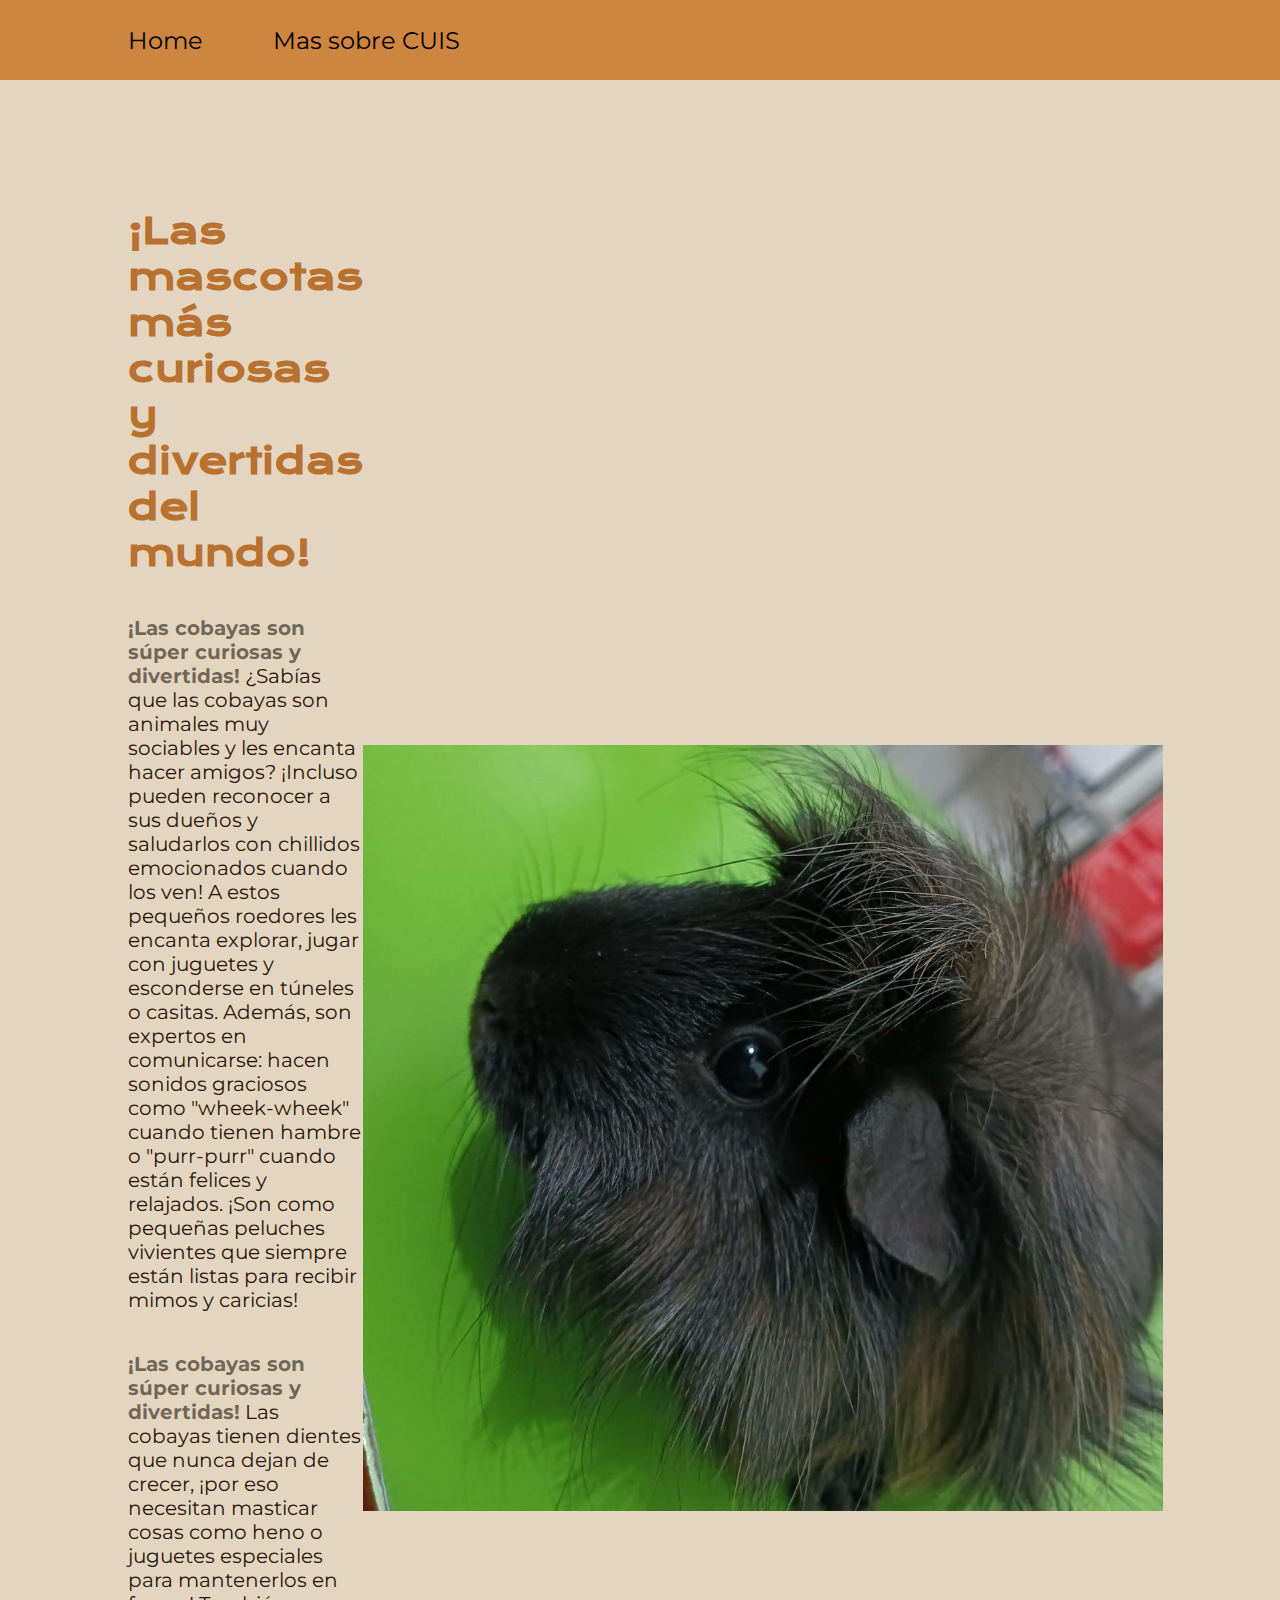
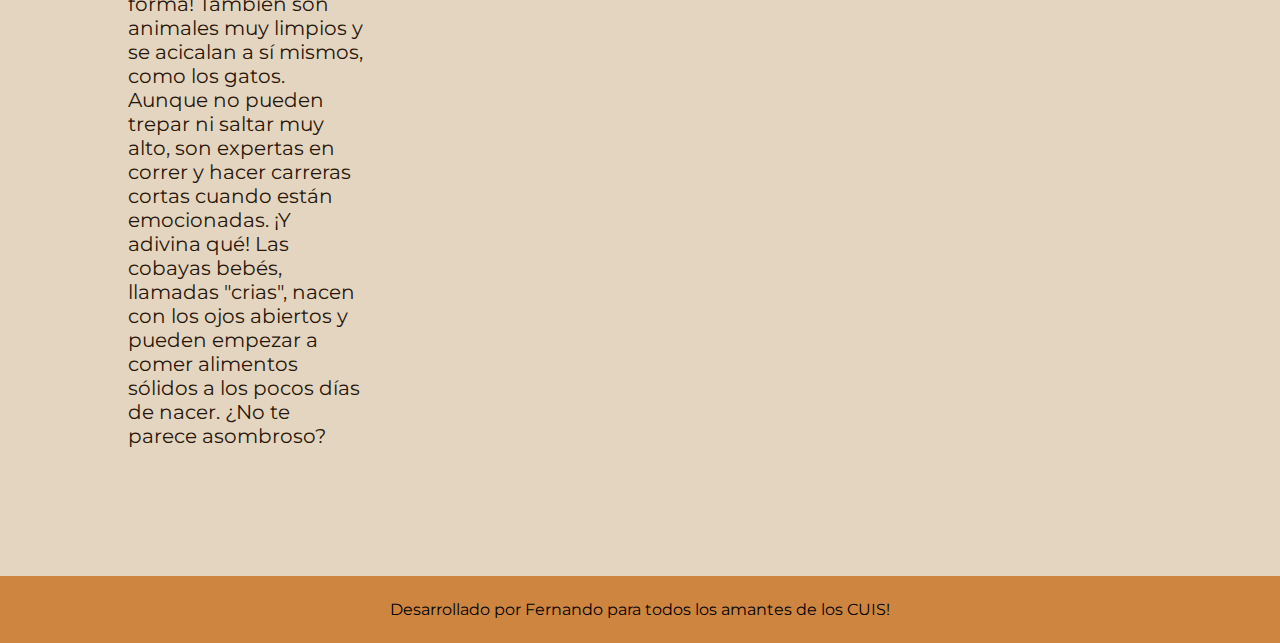
==== mascuis.html @ 3b3f099b "se actuajiza" ====
<!DOCTYPE html>
<html lang="es-MX">
<head>
    <meta charset="UTF-8">
    <meta name="viewport" content="width=device-width, initial-scale=1.0">
    <title>Mas sobre los CUIS</title>
    <link rel="stylesheet" href="./styles/style.css">
</head>
<body>
    <header class="Header">
        <nav class="Header__menu">
            <a class="Header__menu__link" href="index.html"> Home </a>
            <a class="Header__menu__link" href="mascuis.html"> Mas sobre CUIS </a>
                  
        </nav>
    </header>
    <main class="Contenedor">

        <section class="Contenedor__info">
       
            <h1 class="Contenedor__info__titulo"><strong class="Titulo">¡Las mascotas más curiosas y divertidas del mundo!</strong> </h1>
       
            <p class="Contenedor__info__texto"> <strong class="Parrafo1">
                ¡Las cobayas son súper curiosas y divertidas!</strong>
                ¿Sabías que las cobayas son animales muy sociables y les encanta hacer amigos?
                 ¡Incluso pueden reconocer a sus dueños y saludarlos con chillidos emocionados cuando los ven!
                  A estos pequeños roedores les encanta explorar, jugar con juguetes y esconderse en túneles o casitas. 
                  Además, son expertos en comunicarse: hacen sonidos graciosos como "wheek-wheek" cuando tienen hambre o "purr-purr" cuando están felices y relajados.
                   ¡Son como pequeñas peluches vivientes que siempre están listas para recibir mimos y caricias!
            </p>

            <p class="Contenedor__info__texto"> <strong class="Parrafo1">
                ¡Las cobayas son súper curiosas y divertidas!</strong>
                Las cobayas tienen dientes que nunca dejan de crecer, ¡por eso necesitan masticar cosas como heno o juguetes especiales para mantenerlos en forma! 
                También son animales muy limpios y se acicalan a sí mismos, como los gatos. 
                Aunque no pueden trepar ni saltar muy alto, son expertas en correr y hacer carreras cortas cuando están emocionadas.
                 ¡Y adivina qué! Las cobayas bebés, llamadas "crias", nacen con los ojos abiertos y pueden empezar a comer alimentos sólidos a los pocos días de nacer.
                  ¿No te parece asombroso?    
            </p>
        </section>
        <img src="./imagenesnousadas/APA.jpeg" style="width: 800px; height: auto;">
    </main>
    <footer class="Footer">
        <p>Desarrollado por Fernando para todos los amantes de los CUIS!</p>
    </footer>
</body>
</html>
---- styles/style.css ----
@import url('https://fonts.googleapis.com/css2?family=Krona+One&family=Montserrat:ital,wght@0,100..900;1,100..900&display=swap');

* {
    margin: 0;
    padding: 0;
}


body {
    background-color:rgb(228, 213, 193);
    color:rgb(170, 108, 50);
    box-sizing: border-box;
}

.Header {
    background-color: peru;      
    padding: 2% 0% 2% 10%; 
    
}

.Header__menu {
    display: flex;
    gap: 70px;
    align-items: center;

}

.Header__menu__link {
    color: black;
    font-family: "Montserrat", sans-serif;
    font-size: 24px;
    font-weight: 600px;
    display: flex;
    justify-content: space-between;
    text-decoration: none;
}

.Titulo {
    color:rgb(184, 113, 46)
    
}

.Parrafo1 {
    color:rgba(37, 29, 13, 0.61)
}

.Contenedor {
    display: flex;
    align-items: center;
    margin: 10%;
    justify-content: space-between;
}

.Contenedor__info {
    width: 615px;
    display: flex;
    flex-direction: column;
    gap: 40px;
}

.Contenedor__info__titulo {
    font-size: 36px;
    font-family: "Krona One", sans-serif;
    color:rgb(184, 113, 46);
}

.Contenedor__info__texto {
    font-size: 20px;
    font-family: "Montserrat", sans-serif;
    color:rgb(39, 21, 8);
}

.Contenedor__enlaces {
    display: flex;
    justify-content: space-between;
    flex-direction: column;
    align-items: center;
    gap: 30px;
}

.Contenedor__enlaces__link {
    width: 378px;
    background-color: rgb(179, 134, 108);
    text-align: center;
    padding: 21.5px 0;
    border-radius: 10px;
    font-family: "Montserrat", sans-serif;
    font-size: 20px;
    font-weight: 700;
    color: black;
    text-decoration: none;
    border: 2px solid #000;
    display: flex;
    justify-content: center;
    gap: 15px;
}

.Contenedor__enlaces__subtitulo {
    font-family: "Krona One", sans-serif;

}

.Contenedor__enlaces__link:hover {
    background-color: peru;
}

.Footer {
    background-color: peru;
    display: flex;
    justify-content: center;        
    padding: 24px;
    color: black;
    font-family: "Montserrat", sans-serif;  
    text-align: center;
}
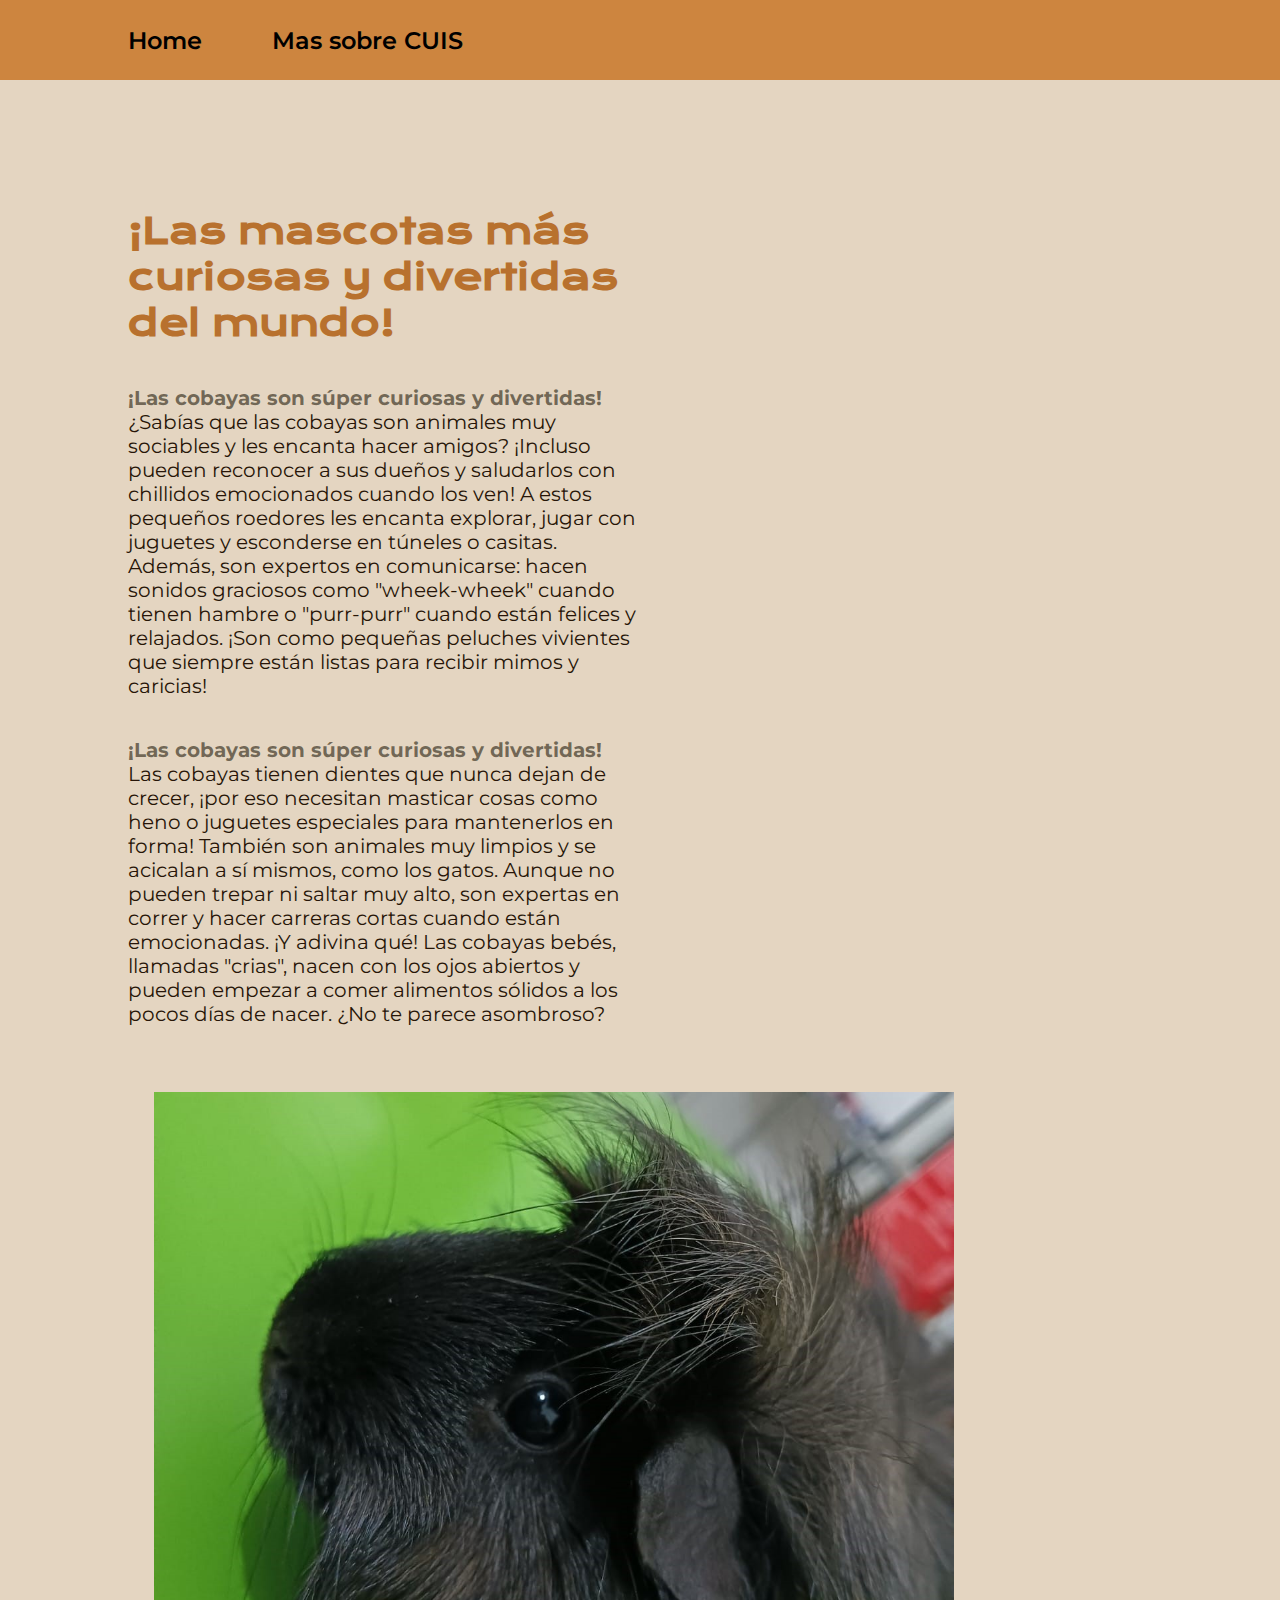
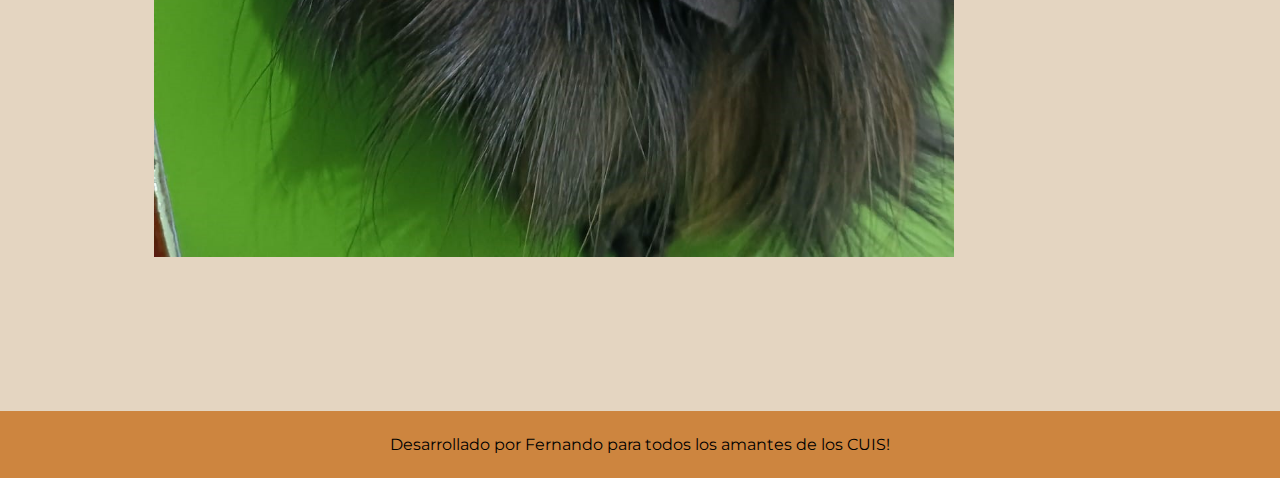
==== commit 0aad2b15: "cambios" ====
--- a/mascuis.html
+++ b/mascuis.html
@@ -37,10 +37,18 @@
                  ¡Y adivina qué! Las cobayas bebés, llamadas "crias", nacen con los ojos abiertos y pueden empezar a comer alimentos sólidos a los pocos días de nacer.
                   ¿No te parece asombroso?    
             </p>
+
+            <section class="imagen__cui">
+        
+                <img src="./imagenesnousadas/APA.jpeg" style="width: 800px; height: auto;">
+            </section>
+        
         </section>
-        <img src="./imagenesnousadas/APA.jpeg" style="width: 800px; height: auto;">
     </main>
+
+  
     <footer class="Footer">
+
         <p>Desarrollado por Fernando para todos los amantes de los CUIS!</p>
     </footer>
 </body>
--- a/styles/style.css
+++ b/styles/style.css
@@ -1,47 +1,50 @@
 @import url('https://fonts.googleapis.com/css2?family=Krona+One&family=Montserrat:ital,wght@0,100..900;1,100..900&display=swap');
+
+:root {
+    --color-primario: peru;
+
+    --fuente-monserrat: 'Montserrat', sans-serif;
+    --fuente-krona: 'Krona One', sans-serif;
+}
 
 * {
     margin: 0;
     padding: 0;
 }
 
-
 body {
-    background-color:rgb(228, 213, 193);
-    color:rgb(170, 108, 50);
+    background-color: rgb(228, 213, 193);
+    color: rgb(170, 108, 50);
     box-sizing: border-box;
 }
 
 .Header {
-    background-color: peru;      
+    background-color: var(--color-primario);      
     padding: 2% 0% 2% 10%; 
-    
 }
 
 .Header__menu {
     display: flex;
-    gap: 70px;
+    gap: 4.375rem; /* 70px / 16 = 4.375rem */
     align-items: center;
-
 }
 
 .Header__menu__link {
     color: black;
-    font-family: "Montserrat", sans-serif;
-    font-size: 24px;
-    font-weight: 600px;
+    font-family: var(--fuente-monserrat);
+    font-size: 1.5rem; /* 24px / 16 = 1.5rem */
+    font-weight: 600;
     display: flex;
     justify-content: space-between;
     text-decoration: none;
 }
 
 .Titulo {
-    color:rgb(184, 113, 46)
-    
+    color: rgb(184, 113, 46);
 }
 
 .Parrafo1 {
-    color:rgba(37, 29, 13, 0.61)
+    color: rgba(37, 29, 13, 0.61);
 }
 
 .Contenedor {
@@ -52,22 +55,22 @@
 }
 
 .Contenedor__info {
-    width: 615px;
+    width: 50%;
     display: flex;
     flex-direction: column;
-    gap: 40px;
+    gap: 2.5rem; /* 40px / 16 = 2.5rem */
 }
 
 .Contenedor__info__titulo {
-    font-size: 36px;
-    font-family: "Krona One", sans-serif;
-    color:rgb(184, 113, 46);
+    font-size: 2.25rem; /* 36px / 16 = 2.25rem */
+    font-family: var(--fuente-krona);
+    color: rgb(184, 113, 46);
 }
 
 .Contenedor__info__texto {
-    font-size: 20px;
-    font-family: "Montserrat", sans-serif;
-    color:rgb(39, 21, 8);
+    font-size: 1.25rem; /* 20px / 16 = 1.25rem */
+    font-family: var(--fuente-monserrat);
+    color: rgb(39, 21, 8);
 }
 
 .Contenedor__enlaces {
@@ -75,42 +78,71 @@
     justify-content: space-between;
     flex-direction: column;
     align-items: center;
-    gap: 30px;
+    gap: 1.875rem; /* 30px / 16 = 1.875rem */
 }
 
 .Contenedor__enlaces__link {
-    width: 378px;
+    width: 23.625rem; /* 378px / 16 = 23.625rem */
     background-color: rgb(179, 134, 108);
     text-align: center;
-    padding: 21.5px 0;
-    border-radius: 10px;
-    font-family: "Montserrat", sans-serif;
-    font-size: 20px;
+    padding: 1.34375rem 0; /* 21.5px / 16 = 1.34375rem */
+    border-radius: 0.625rem; /* 10px / 16 = 0.625rem */
+    font-family: var(--fuente-monserrat);
+    font-size: 1.25rem; /* 20px / 16 = 1.25rem */
     font-weight: 700;
     color: black;
     text-decoration: none;
-    border: 2px solid #000;
+    border: 0.125rem solid #000; /* 2px / 16 = 0.125rem */
     display: flex;
     justify-content: center;
-    gap: 15px;
+    gap: 0.9375rem; /* 15px / 16 = 0.9375rem */
 }
 
 .Contenedor__enlaces__subtitulo {
-    font-family: "Krona One", sans-serif;
-
+    font-family: var(--fuente-krona);
 }
 
 .Contenedor__enlaces__link:hover {
-    background-color: peru;
+    background-color: var(--color-primario);
 }
 
 .Footer {
-    background-color: peru;
+    background-color: var(--color-primario);
     display: flex;
     justify-content: center;        
-    padding: 24px;
+    padding: 1.5rem; /* 24px / 16 = 1.5rem */
     color: black;
-    font-family: "Montserrat", sans-serif;  
+    font-family: var(--fuente-monserrat);  
     text-align: center;
 }
 
+.imagen__cui {
+    display: flex;
+    width: 50%;
+    padding: 5%;
+    align-items: center;
+}
+
+@media (max-width: 1200px) {
+    .Header {
+        padding: 10%;
+    }
+
+    .Header__menu {
+        justify-content: center;
+    }
+
+    .Contenedor {
+        flex-direction: column-reverse;
+        gap: 5%;
+    }
+
+    .Contenedor__info {
+        width: auto;
+        text-align: center;
+    }
+
+    .imagen__cui {
+        width: auto;
+    }
+}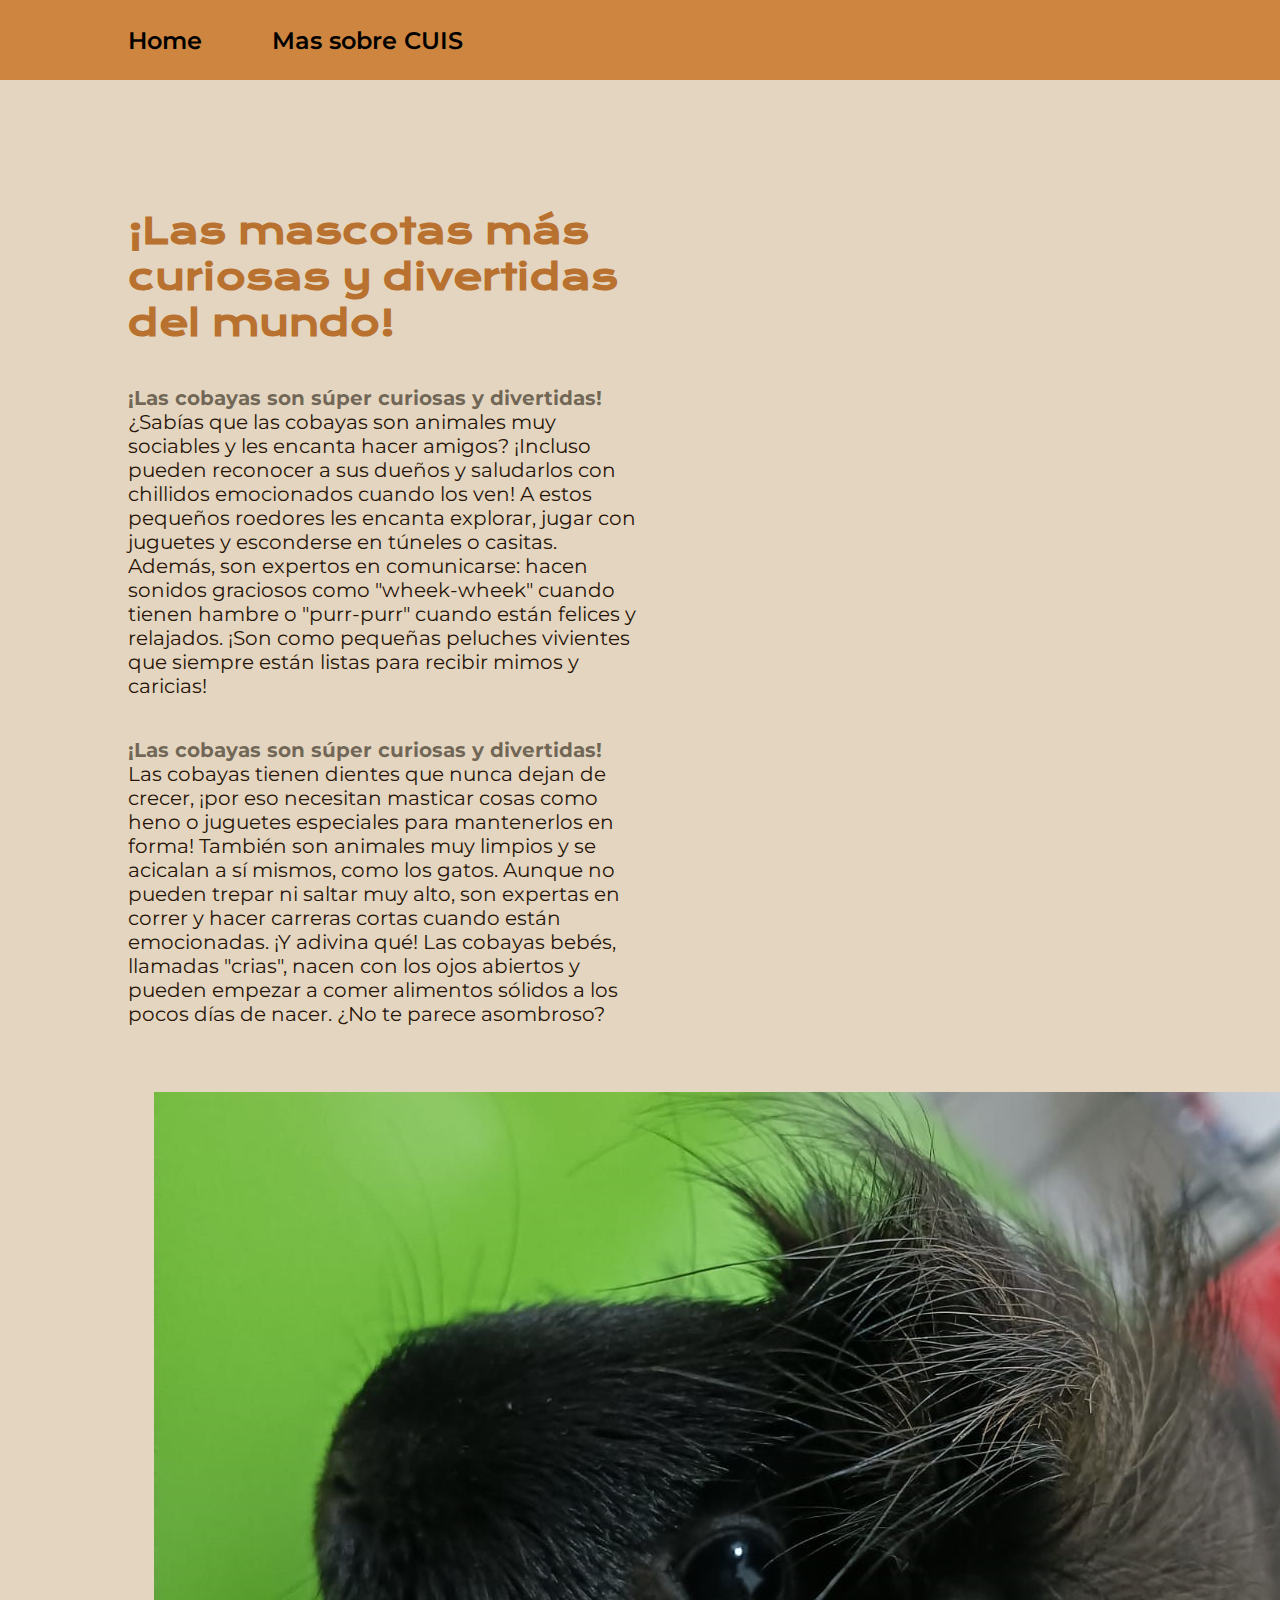
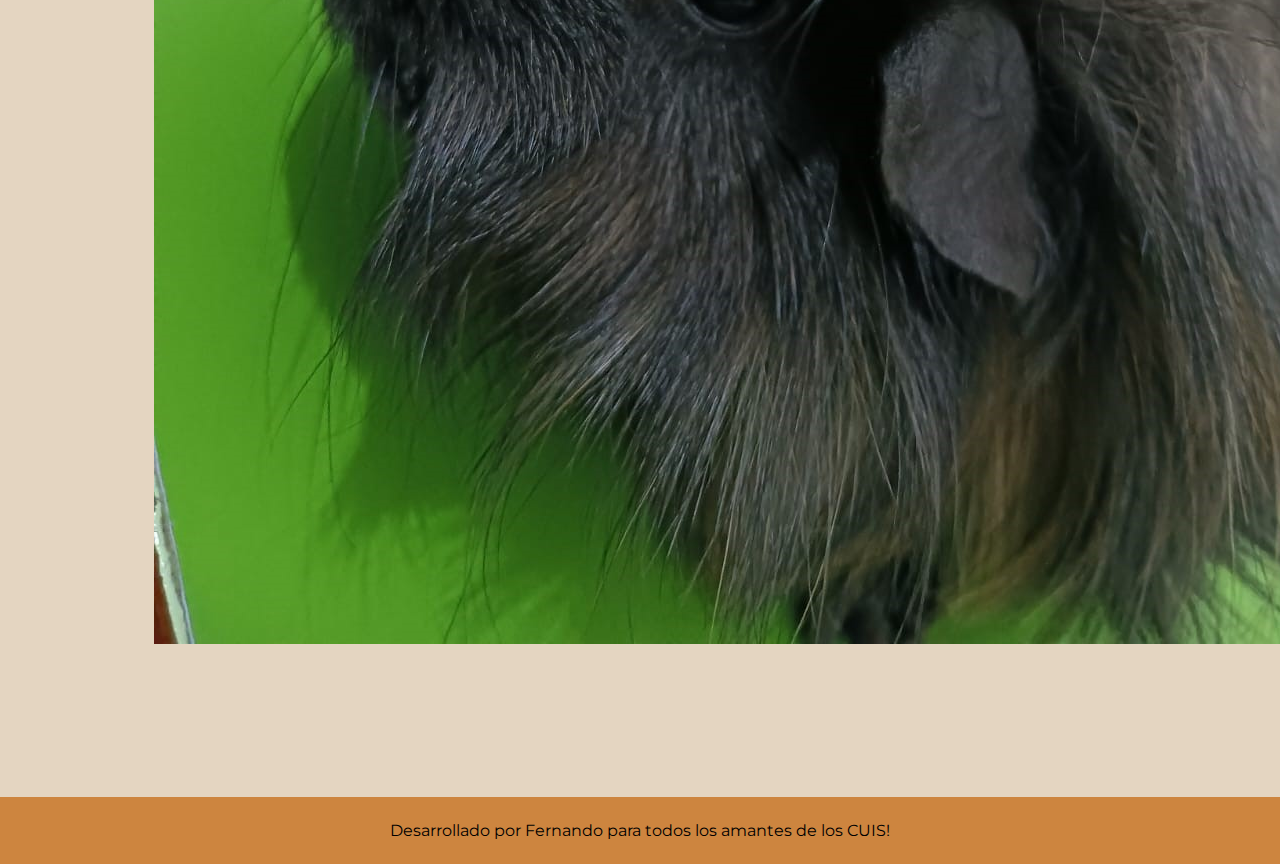
==== commit 0b7cd14a: "cambios a la imagen" ====
--- a/mascuis.html
+++ b/mascuis.html
@@ -40,7 +40,7 @@
 
             <section class="imagen__cui">
         
-                <img src="./imagenesnousadas/APA.jpeg" style="width: 800px; height: auto;">
+                <img src="./imagenesnousadas/APA.jpeg" alt="Cobaya" >
             </section>
         
         </section>
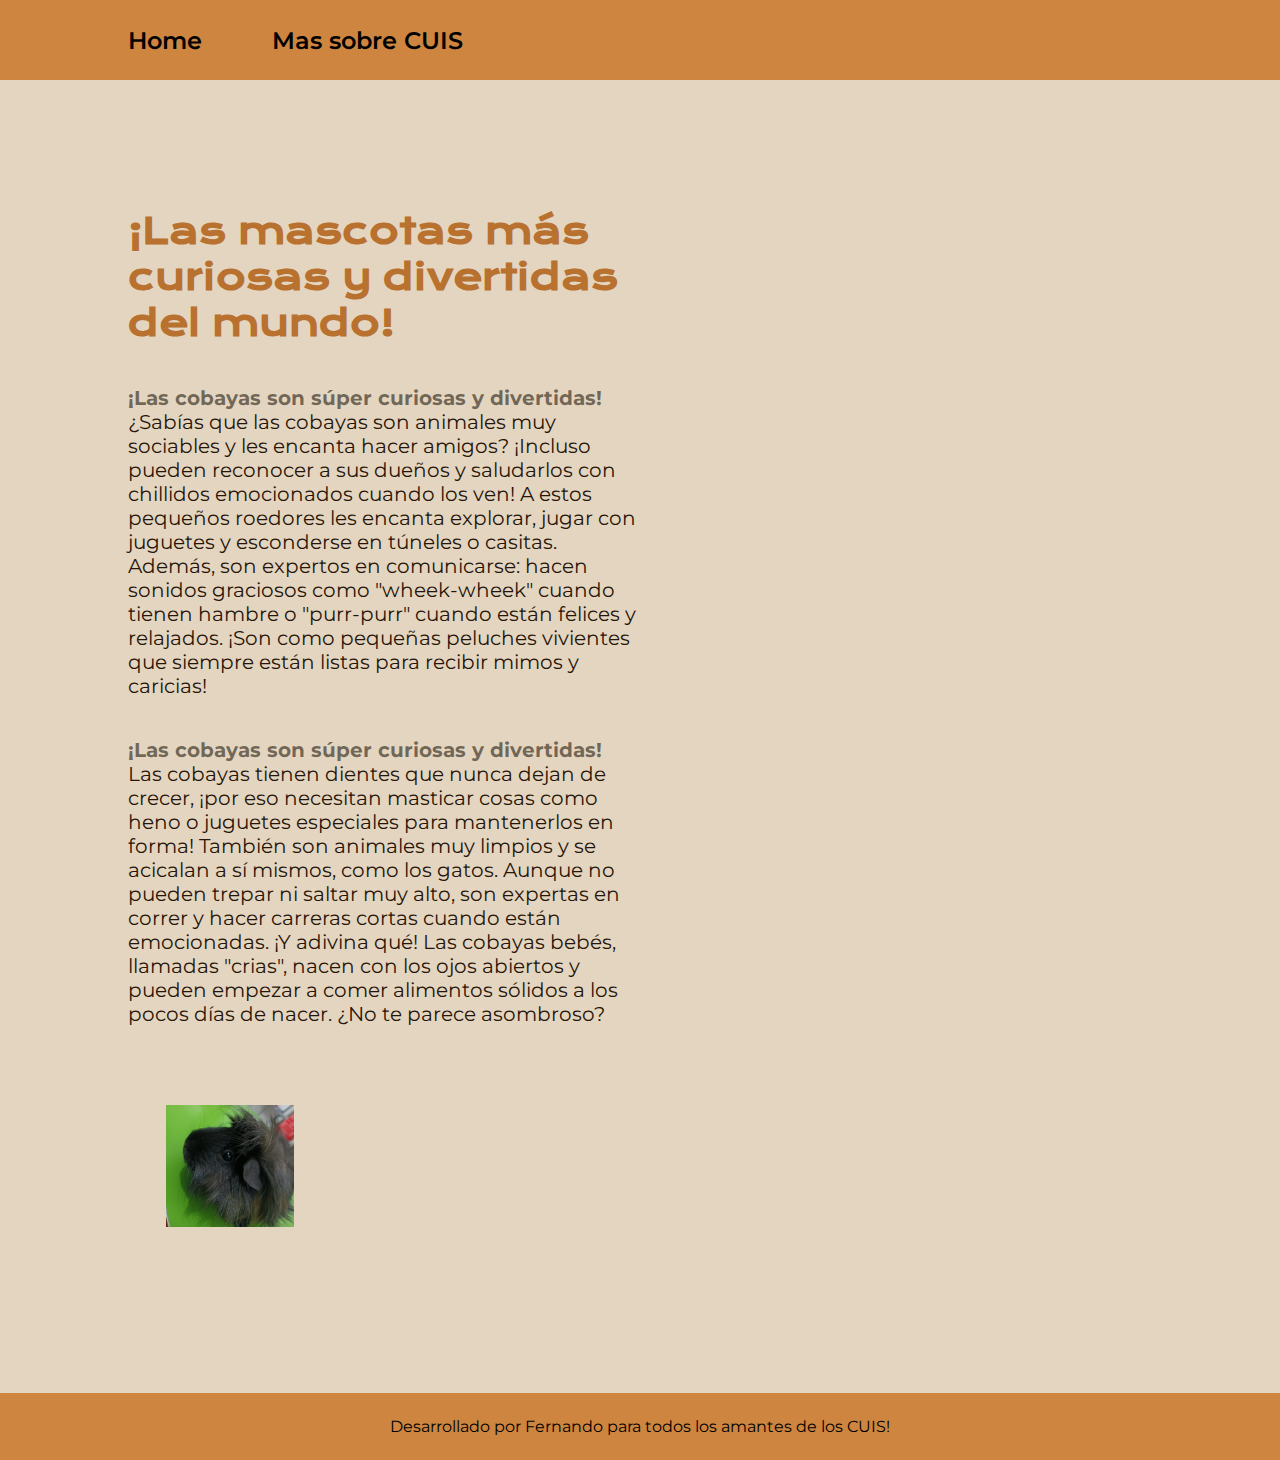
==== commit 6efed6f2: "imagen cambios" ====
--- a/mascuis.html
+++ b/mascuis.html
@@ -40,7 +40,7 @@
 
             <section class="imagen__cui">
         
-                <img src="./imagenesnousadas/APA.jpeg" alt="Cobaya" >
+                <img class="imagen__cui" src="./imagenesnousadas/APA.jpeg" alt="Cobaya" >
             </section>
         
         </section>
